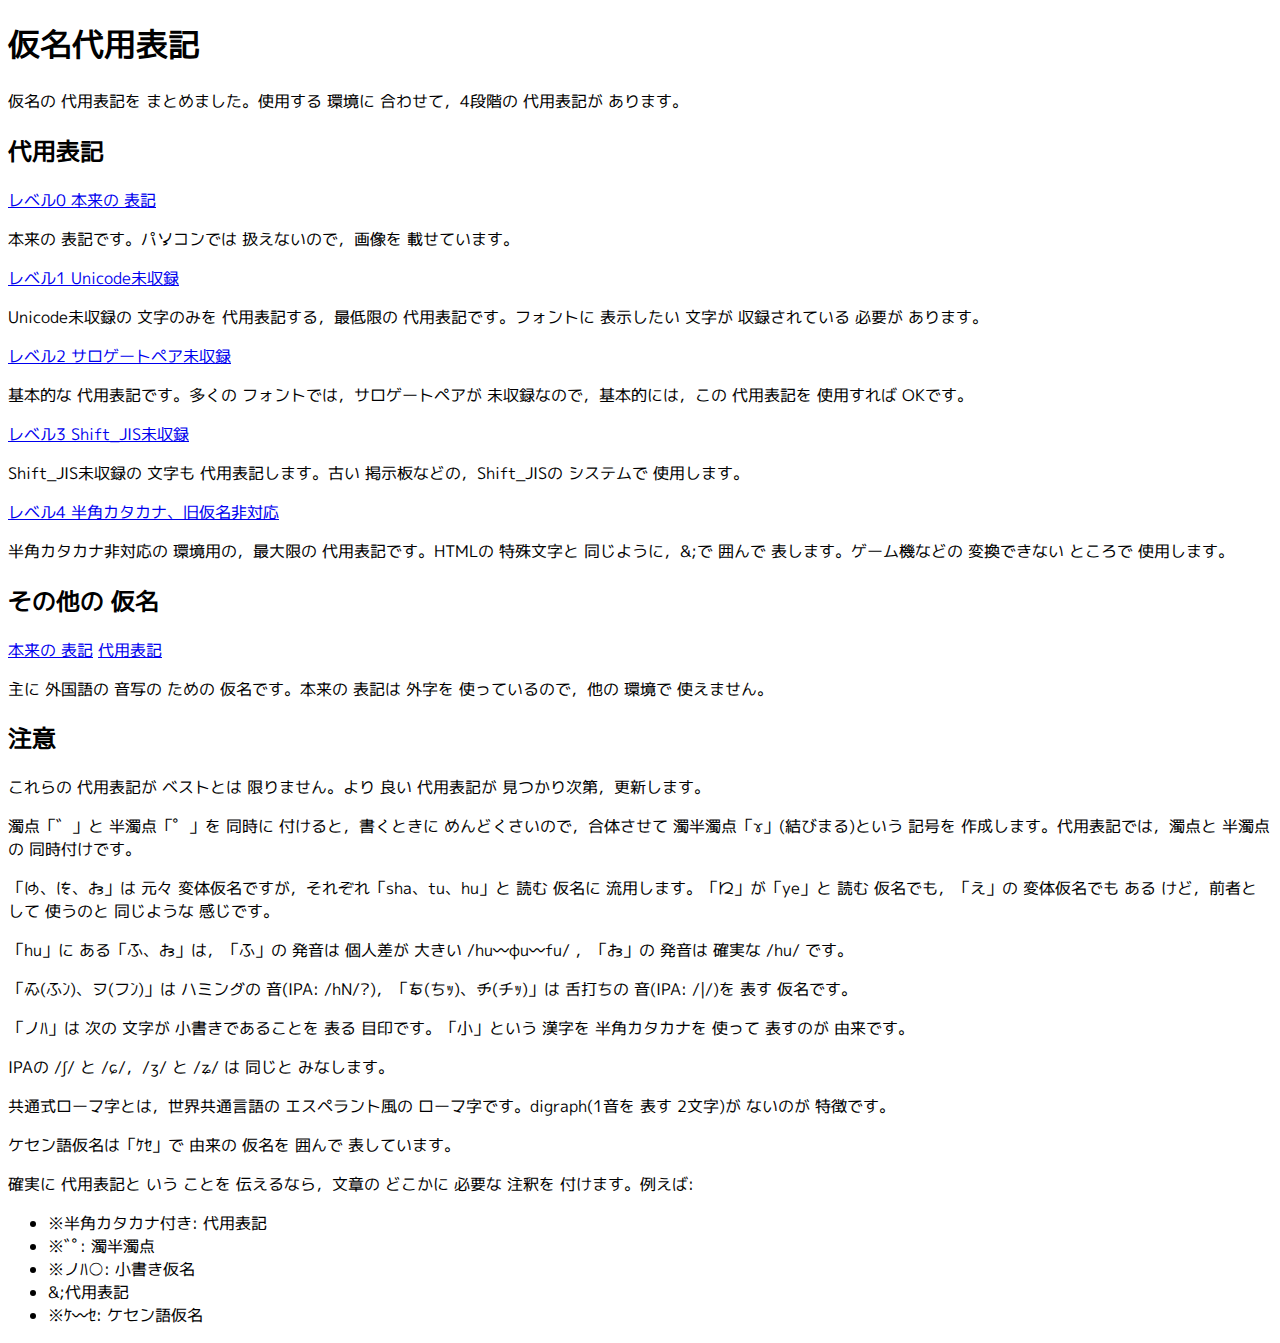
==== index.html @ 70253159 "First commit" ====
<!DOCTYPE html>
<html lang="ja">
<head>
	<meta charset="UTF-8">
	<title>仮名代用表記</title>
	<style>
		@font-face {
			font-family: "myfont";
			src: url("mkanaplus-regular.woff") format("woff");
		}
		html {
			font-size: 62.5%;
		}
		body {
			font-size: 1.6rem;
			font-family: "myfont";
		}
	</style>
</head>
<body>
	<h1>仮名代用表記</h1>
	<p>仮名の 代用表記を まとめました。使用する 環境に 合わせて，4段階の 代用表記が あります。</p>

	<h2>代用表記</h2>
	<a href="level0.html">レベル0 本来の 表記</a>
	<p>本来の 表記です。パソコンでは 扱えないので，画像を 載せています。</p>
	<a href="level1.html">レベル1 Unicode未収録</a>
	<p>Unicode未収録の 文字のみを 代用表記する，最低限の 代用表記です。フォントに 表示したい 文字が 収録されている 必要が あります。</p>
	<a href="level2.html">レベル2 サロゲートペア未収録</a>
	<p>基本的な 代用表記です。多くの フォントでは，サロゲートペアが 未収録なので，基本的には，この 代用表記を 使用すれば OKです。</p>
	<a href="level3.html">レベル3 Shift_JIS未収録</a>
	<p>Shift_JIS未収録の 文字も 代用表記します。古い 掲示板などの，Shift_JISの システムで 使用します。</p>
	<a href="level4.html">レベル4 半角カタカナ、旧仮名非対応</a>
	<p>半角カタカナ非対応の 環境用の，最大限の 代用表記です。HTMLの 特殊文字と 同じように，&amp;;で 囲んで 表します。ゲーム機などの 変換できない ところで 使用します。</p>

	<h2>その他の 仮名</h2>
	<a href="other.html">本来の 表記</a>
	<a href="othersub.html">代用表記</a>
	<p>主に 外国語の 音写の ための 仮名です。本来の 表記は 外字を 使っているので，他の 環境で 使えません。</p>

	<h2>注意</h2>
	<p>これらの 代用表記が ベストとは 限りません。より 良い 代用表記が 見つかり次第，更新します。</p>
	<p>濁点「゛」と 半濁点「゜」を 同時に 付けると，書くときに めんどくさいので，合体させて 濁半濁点「ɤ」(結びまる)という 記号を 作成します。代用表記では，濁点と 半濁点の 同時付けです。</p>
	<p>「𛁃、𛁭、𛀹」は 元々 変体仮名ですが，それぞれ「sha、tu、hu」と 読む 仮名に 流用します。「𛀁」が「ye」と 読む 仮名でも，「え」の 変体仮名でも ある けど，前者として 使うのと 同じような 感じです。</p>
	<p>「hu」に ある「ふ、𛀹」は，「ふ」の 発音は 個人差が 大きい /hu〰︎ɸu〰︎fu/ ，「𛀹」の 発音は 確実な /hu/ です。</p>
	<p>「(ふﾝ)、(フﾝ)」は ハミングの 音(IPA: /hN/?)，「(ちｯ)、(チｯ)」は 舌打ちの 音(IPA: /ǀ/)を 表す 仮名です。</p>
	<p>「ノﾊ」は 次の 文字が 小書きであることを 表る 目印です。「小」という 漢字を 半角カタカナを 使って 表すのが 由来です。</p>
	<p>IPAの /ʃ/ と /ɕ/，/ʒ/ と /ʑ/ は 同じと みなします。</p>
	<p>共通式ローマ字とは，世界共通言語の エスペラント風の ローマ字です。digraph(1音を 表す 2文字)が ないのが 特徴です。</p>
	<p>ケセン語仮名は「ｹｾ」で 由来の 仮名を 囲んで 表しています。</p>
	<p>確実に 代用表記と いう ことを 伝えるなら，文章の どこかに 必要な 注釈を 付けます。例えば:</p>
	<ul>
		<li>※半角カタカナ付き: 代用表記</li>
		<li>※ﾞﾟ: 濁半濁点</li>
		<li>※ノﾊ○: 小書き仮名</li>
		<li>&amp;;代用表記</li>
		<li>※ｹ〰︎ｾ: ケセン語仮名</li>
	</ul>
</body>
</html>
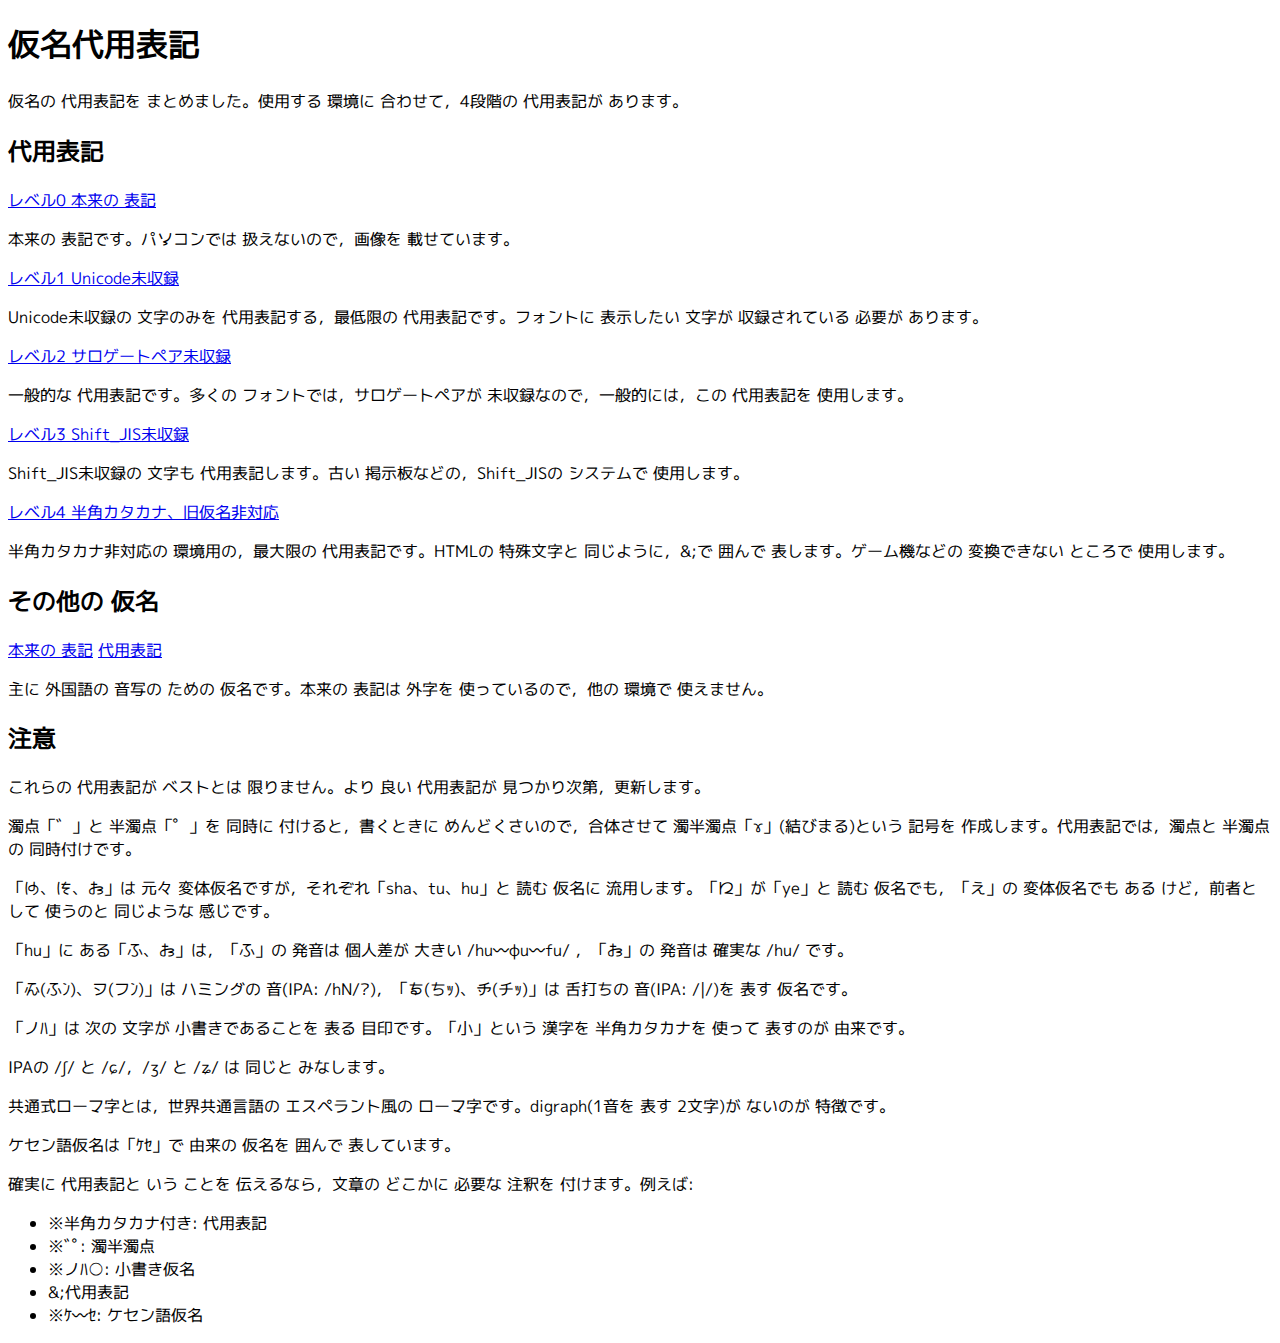
==== commit 9ceab898: "Update index.html" ====
--- a/index.html
+++ b/index.html
@@ -3,19 +3,7 @@
 <head>
 	<meta charset="UTF-8">
 	<title>仮名代用表記</title>
-	<style>
-		@font-face {
-			font-family: "myfont";
-			src: url("mkanaplus-regular.woff") format("woff");
-		}
-		html {
-			font-size: 62.5%;
-		}
-		body {
-			font-size: 1.6rem;
-			font-family: "myfont";
-		}
-	</style>
+	<link rel="stylesheet" href="KanaSubstitute.css">
 </head>
 <body>
 	<h1>仮名代用表記</h1>
@@ -27,7 +15,7 @@
 	<a href="level1.html">レベル1 Unicode未収録</a>
 	<p>Unicode未収録の 文字のみを 代用表記する，最低限の 代用表記です。フォントに 表示したい 文字が 収録されている 必要が あります。</p>
 	<a href="level2.html">レベル2 サロゲートペア未収録</a>
-	<p>基本的な 代用表記です。多くの フォントでは，サロゲートペアが 未収録なので，基本的には，この 代用表記を 使用すれば OKです。</p>
+	<p>一般的な 代用表記です。多くの フォントでは，サロゲートペアが 未収録なので，一般的には，この 代用表記を 使用します。</p>
 	<a href="level3.html">レベル3 Shift_JIS未収録</a>
 	<p>Shift_JIS未収録の 文字も 代用表記します。古い 掲示板などの，Shift_JISの システムで 使用します。</p>
 	<a href="level4.html">レベル4 半角カタカナ、旧仮名非対応</a>
--- a/KanaSubstitute.css
+++ b/KanaSubstitute.css
@@ -0,0 +1,27 @@
+@font-face {
+	font-family: "myfont";
+	src: url("mkanaplus-regular.woff") format("woff");
+}
+html {
+	font-size: 62.5%;
+}
+body {
+	font-size: 1.6rem;
+	font-family: "myfont";
+}
+table {
+	width: 100%;
+	table-layout: fixed;
+	border-collapse: collapse;
+	white-space: nowrap;
+}
+th,td {
+	font-size: 1.8rem;
+	height: 6rem;
+}
+th.romaji {
+	font-size: 1.4rem;
+}
+.center {
+	text-align: center;
+}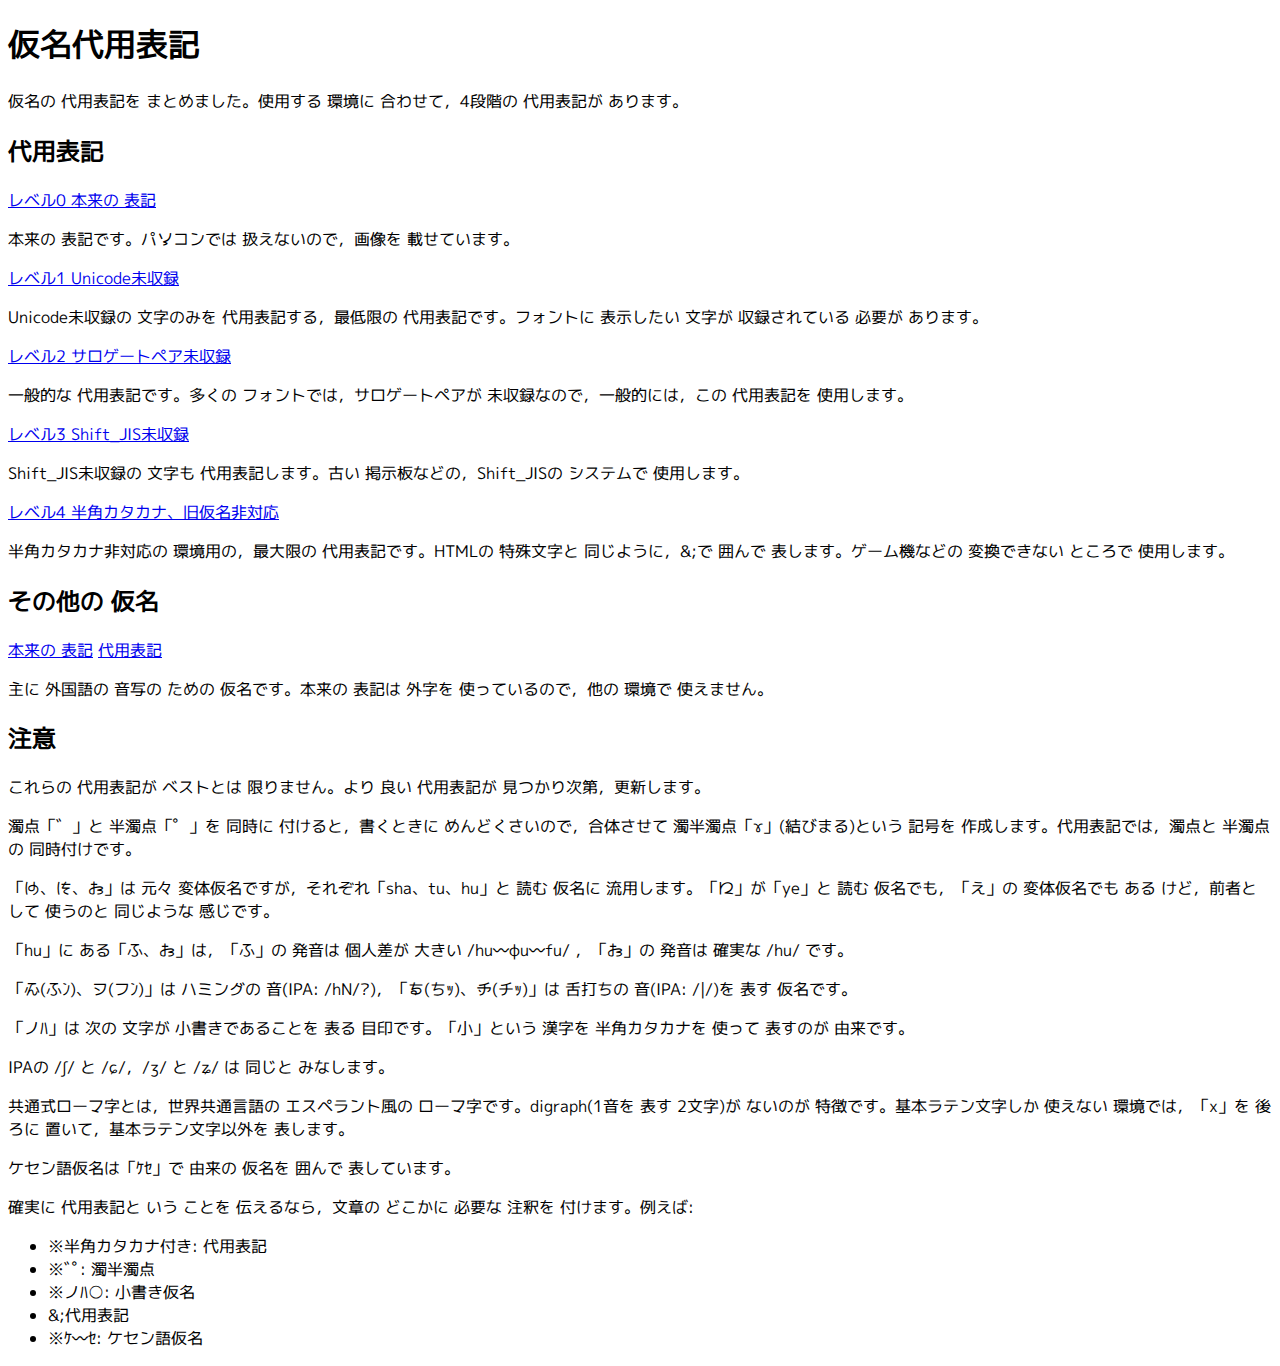
==== commit 770a41ee: "Update index.html" ====
--- a/index.html
+++ b/index.html
@@ -34,7 +34,7 @@
 	<p>「(ふﾝ)、(フﾝ)」は ハミングの 音(IPA: /hN/?)，「(ちｯ)、(チｯ)」は 舌打ちの 音(IPA: /ǀ/)を 表す 仮名です。</p>
 	<p>「ノﾊ」は 次の 文字が 小書きであることを 表る 目印です。「小」という 漢字を 半角カタカナを 使って 表すのが 由来です。</p>
 	<p>IPAの /ʃ/ と /ɕ/，/ʒ/ と /ʑ/ は 同じと みなします。</p>
-	<p>共通式ローマ字とは，世界共通言語の エスペラント風の ローマ字です。digraph(1音を 表す 2文字)が ないのが 特徴です。</p>
+	<p>共通式ローマ字とは，世界共通言語の エスペラント風の ローマ字です。digraph(1音を 表す 2文字)が ないのが 特徴です。基本ラテン文字しか 使えない 環境では，「x」を 後ろに 置いて，基本ラテン文字以外を 表します。</p>
 	<p>ケセン語仮名は「ｹｾ」で 由来の 仮名を 囲んで 表しています。</p>
 	<p>確実に 代用表記と いう ことを 伝えるなら，文章の どこかに 必要な 注釈を 付けます。例えば:</p>
 	<ul>
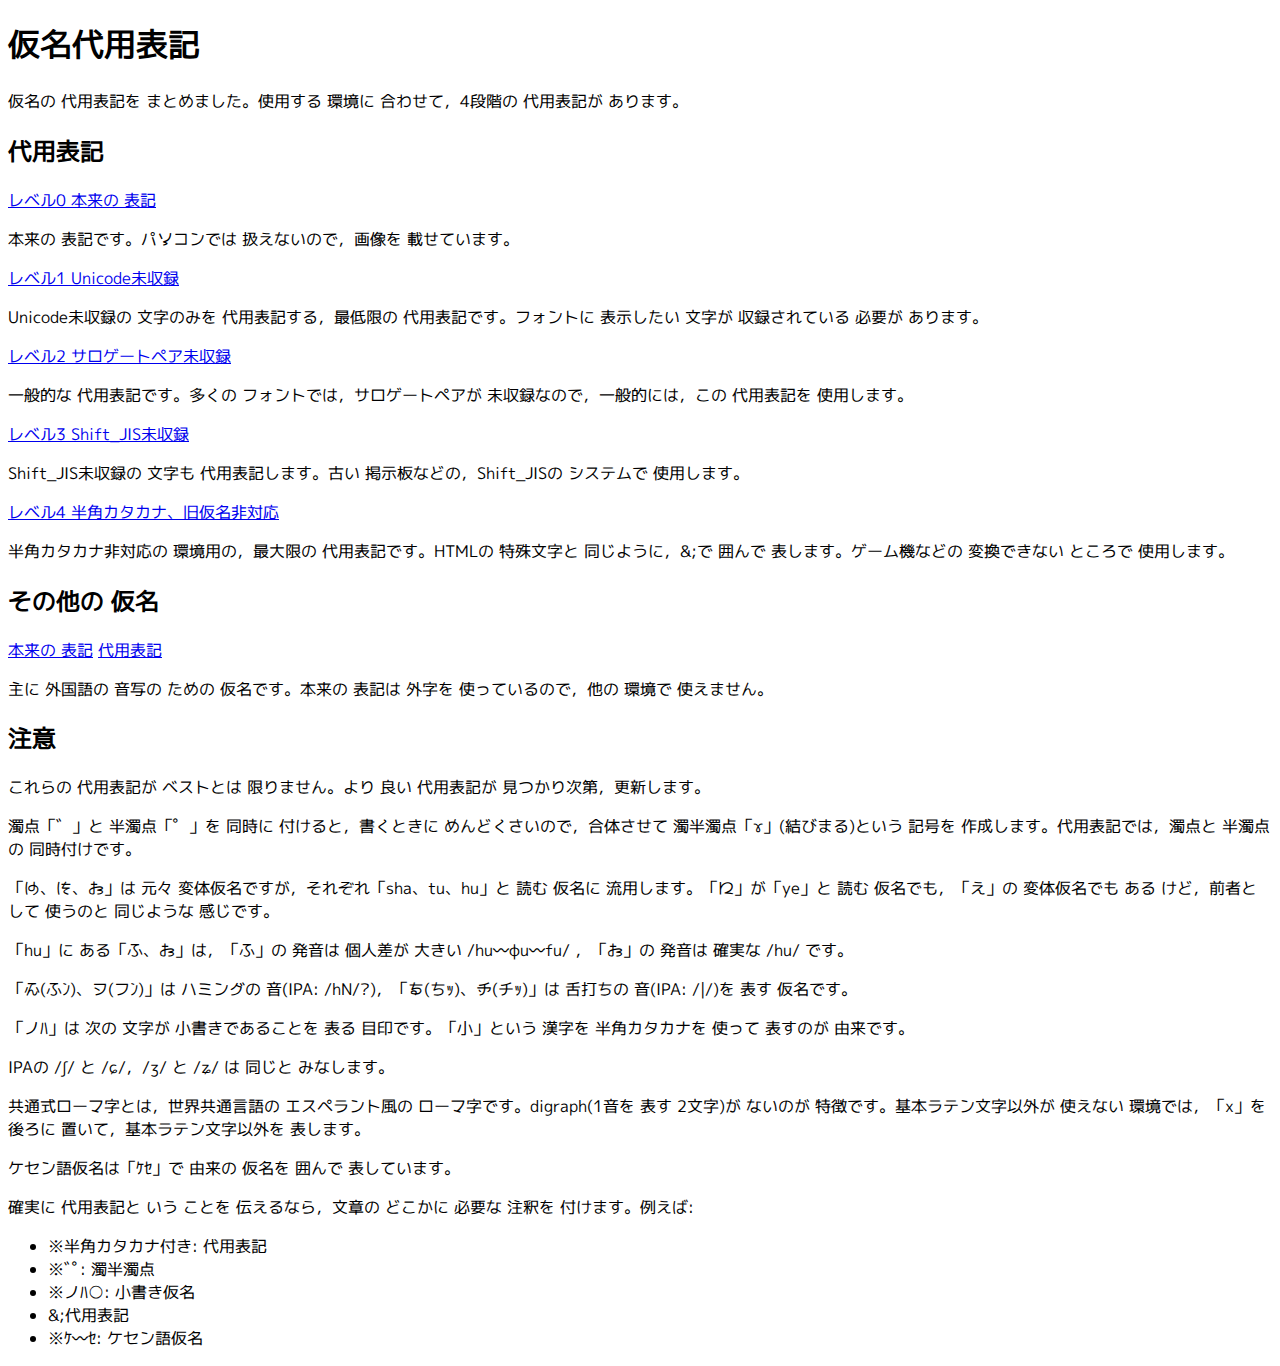
==== commit 1911db35: "Update index.html" ====
--- a/index.html
+++ b/index.html
@@ -34,7 +34,7 @@
 	<p>「(ふﾝ)、(フﾝ)」は ハミングの 音(IPA: /hN/?)，「(ちｯ)、(チｯ)」は 舌打ちの 音(IPA: /ǀ/)を 表す 仮名です。</p>
 	<p>「ノﾊ」は 次の 文字が 小書きであることを 表る 目印です。「小」という 漢字を 半角カタカナを 使って 表すのが 由来です。</p>
 	<p>IPAの /ʃ/ と /ɕ/，/ʒ/ と /ʑ/ は 同じと みなします。</p>
-	<p>共通式ローマ字とは，世界共通言語の エスペラント風の ローマ字です。digraph(1音を 表す 2文字)が ないのが 特徴です。基本ラテン文字しか 使えない 環境では，「x」を 後ろに 置いて，基本ラテン文字以外を 表します。</p>
+	<p>共通式ローマ字とは，世界共通言語の エスペラント風の ローマ字です。digraph(1音を 表す 2文字)が ないのが 特徴です。基本ラテン文字以外が 使えない 環境では，「x」を 後ろに 置いて，基本ラテン文字以外を 表します。</p>
 	<p>ケセン語仮名は「ｹｾ」で 由来の 仮名を 囲んで 表しています。</p>
 	<p>確実に 代用表記と いう ことを 伝えるなら，文章の どこかに 必要な 注釈を 付けます。例えば:</p>
 	<ul>
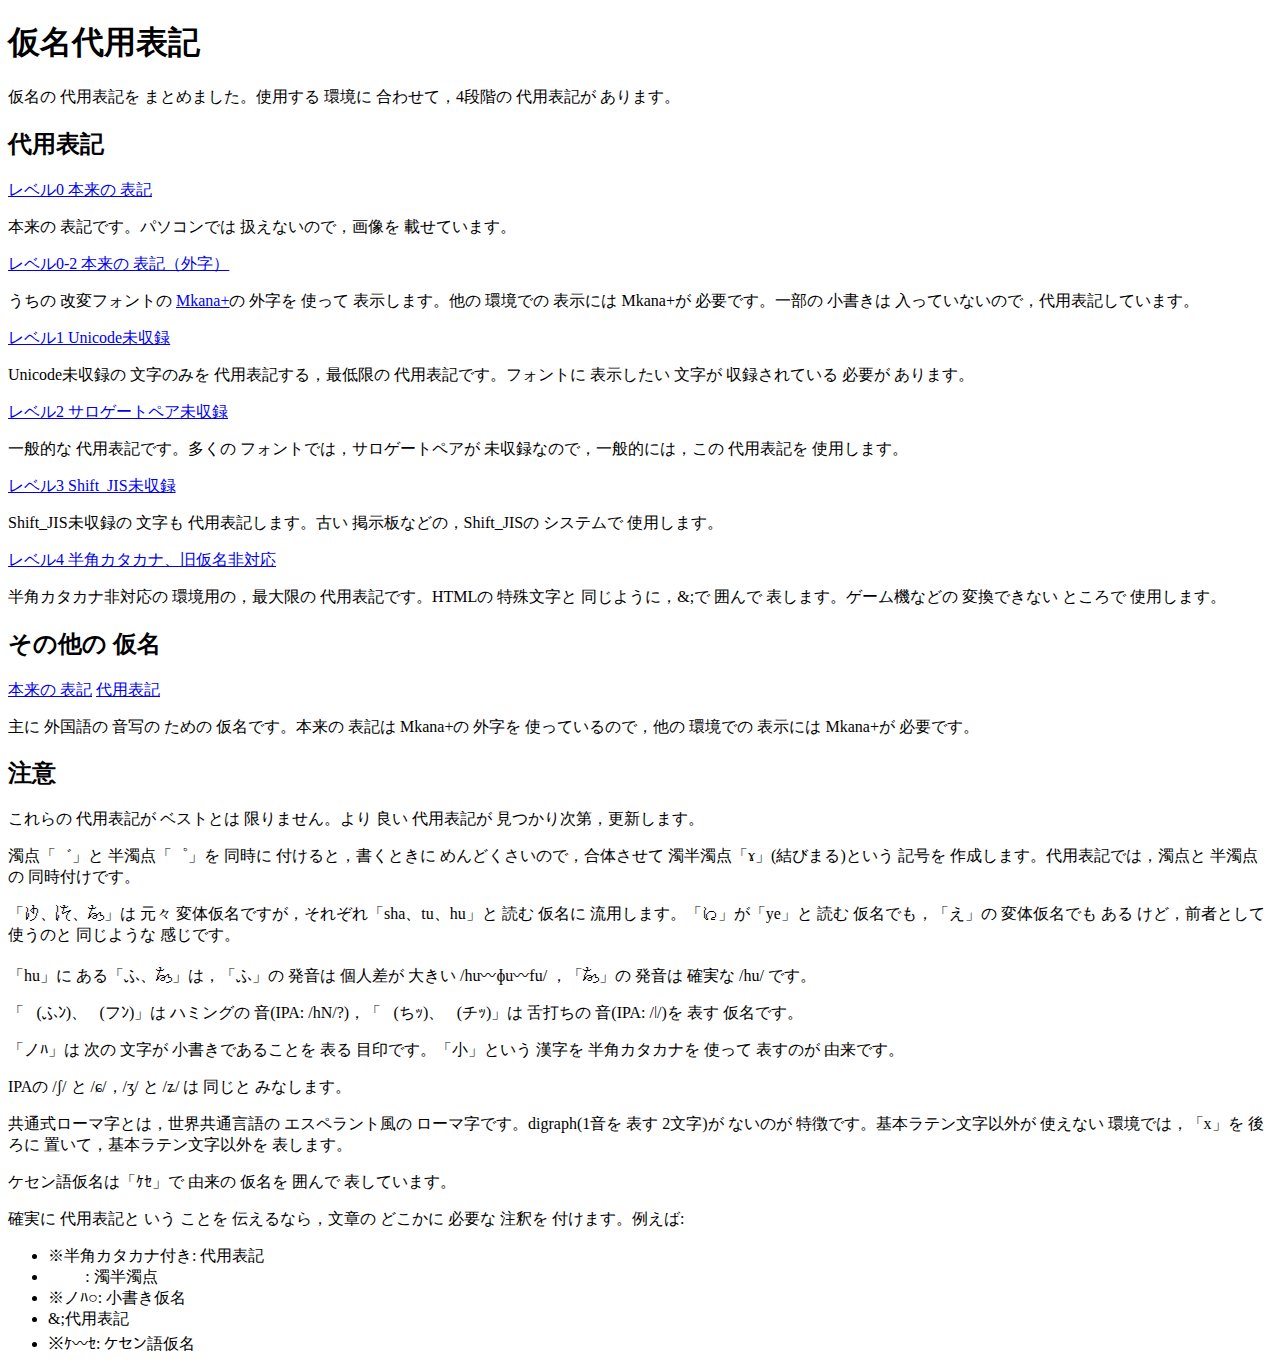
==== commit e86a6b60: "Update" ====
--- a/index.html
+++ b/index.html
@@ -12,6 +12,8 @@
 	<h2>代用表記</h2>
 	<a href="level0.html">レベル0 本来の 表記</a>
 	<p>本来の 表記です。パソコンでは 扱えないので，画像を 載せています。</p>
+	<a href="level0-2.html">レベル0-2 本来の 表記（外字）</a>
+	<p>うちの 改変フォントの <a href="http://newjapanese.blog.jp/archives/14540652.html">Mkana+</a>の 外字を 使って 表示します。他の 環境での 表示には Mkana+が 必要です。一部の 小書きは 入っていないので，代用表記しています。</p>
 	<a href="level1.html">レベル1 Unicode未収録</a>
 	<p>Unicode未収録の 文字のみを 代用表記する，最低限の 代用表記です。フォントに 表示したい 文字が 収録されている 必要が あります。</p>
 	<a href="level2.html">レベル2 サロゲートペア未収録</a>
@@ -24,7 +26,7 @@
 	<h2>その他の 仮名</h2>
 	<a href="other.html">本来の 表記</a>
 	<a href="othersub.html">代用表記</a>
-	<p>主に 外国語の 音写の ための 仮名です。本来の 表記は 外字を 使っているので，他の 環境で 使えません。</p>
+	<p>主に 外国語の 音写の ための 仮名です。本来の 表記は Mkana+の 外字を 使っているので，他の 環境での 表示には Mkana+が 必要です。</p>
 
 	<h2>注意</h2>
 	<p>これらの 代用表記が ベストとは 限りません。より 良い 代用表記が 見つかり次第，更新します。</p>
--- a/KanaSubstitute.css
+++ b/KanaSubstitute.css
@@ -1,6 +1,8 @@
 @font-face {
 	font-family: "myfont";
-	src: url("mkanaplus-regular.woff") format("woff");
+	src: url("https://dl.dropboxusercontent.com/s/xzn8u0kw7ijx1hf/mkanaplus.woff2") format("woff2"),
+	     url("https://dl.dropboxusercontent.com/s/rw36pc4auo3ee1j/mkanaplus.woff") format("woff");
+	font-display: swap;
 }
 html {
 	font-size: 62.5%;
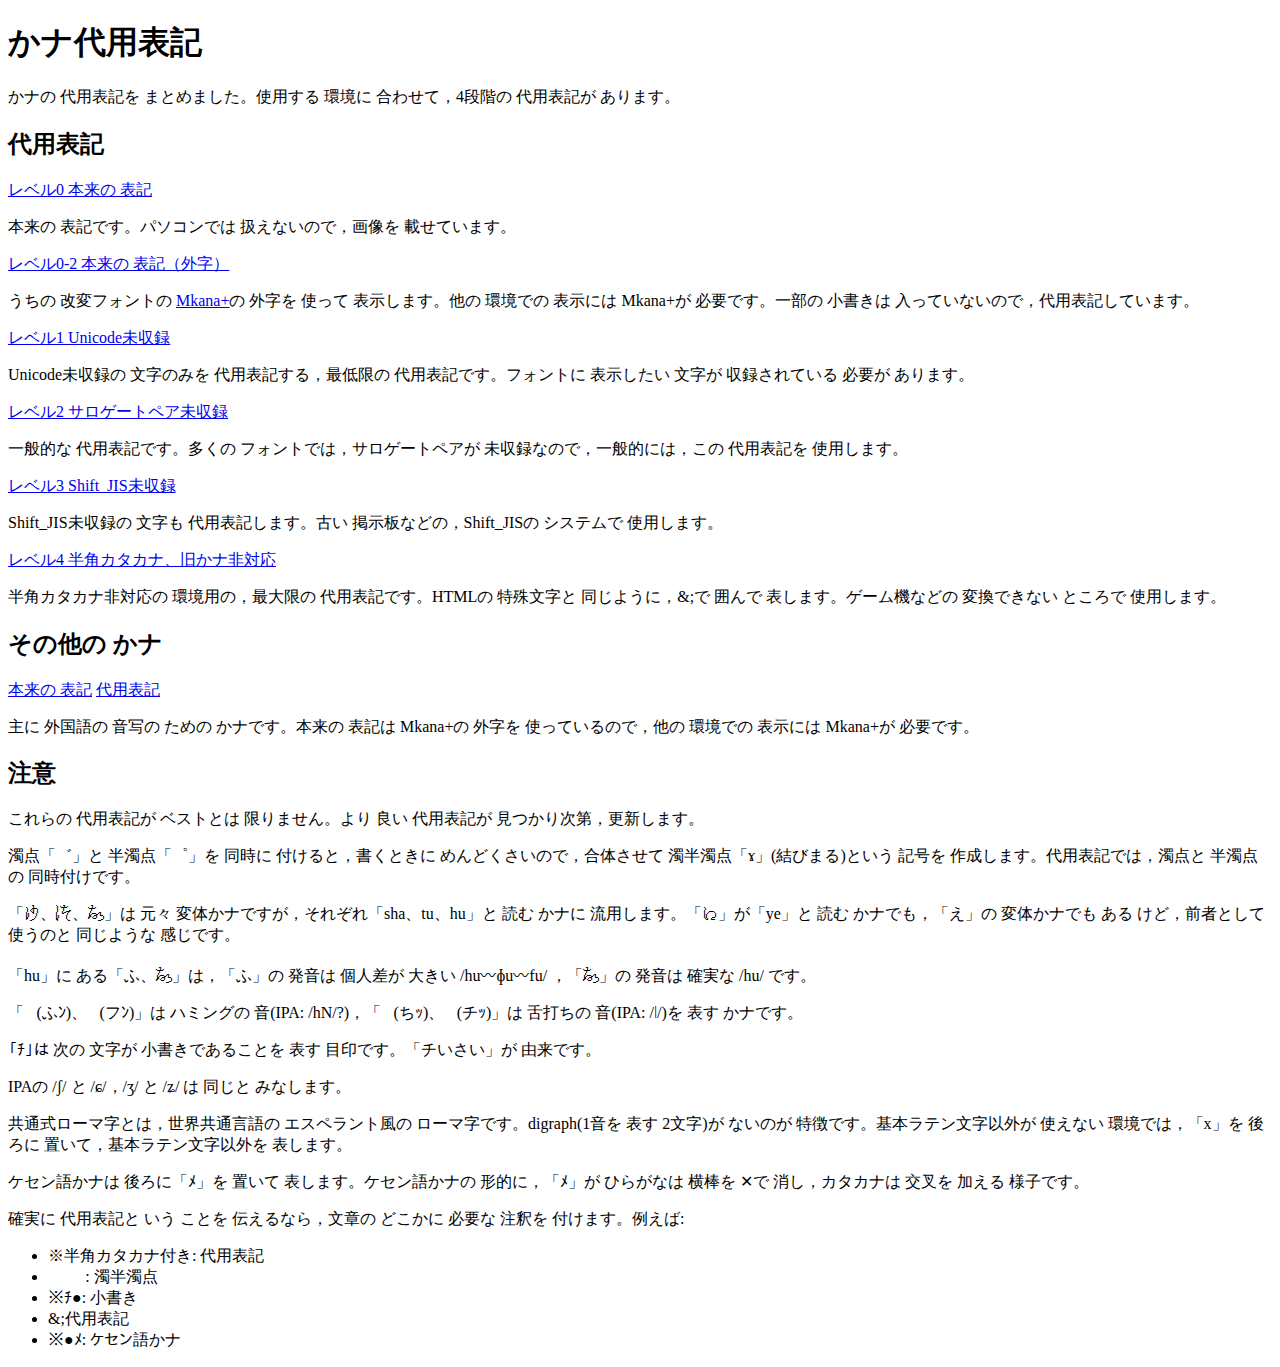
==== commit 8508a9b3: "Update" ====
--- a/index.html
+++ b/index.html
@@ -2,12 +2,12 @@
 <html lang="ja">
 <head>
 	<meta charset="UTF-8">
-	<title>仮名代用表記</title>
+	<title>かナ代用表記</title>
 	<link rel="stylesheet" href="KanaSubstitute.css">
 </head>
 <body>
-	<h1>仮名代用表記</h1>
-	<p>仮名の 代用表記を まとめました。使用する 環境に 合わせて，4段階の 代用表記が あります。</p>
+	<h1>かナ代用表記</h1>
+	<p>かナの 代用表記を まとめました。使用する 環境に 合わせて，4段階の 代用表記が あります。</p>
 
 	<h2>代用表記</h2>
 	<a href="level0.html">レベル0 本来の 表記</a>
@@ -20,31 +20,31 @@
 	<p>一般的な 代用表記です。多くの フォントでは，サロゲートペアが 未収録なので，一般的には，この 代用表記を 使用します。</p>
 	<a href="level3.html">レベル3 Shift_JIS未収録</a>
 	<p>Shift_JIS未収録の 文字も 代用表記します。古い 掲示板などの，Shift_JISの システムで 使用します。</p>
-	<a href="level4.html">レベル4 半角カタカナ、旧仮名非対応</a>
+	<a href="level4.html">レベル4 半角カタカナ、旧かナ非対応</a>
 	<p>半角カタカナ非対応の 環境用の，最大限の 代用表記です。HTMLの 特殊文字と 同じように，&amp;;で 囲んで 表します。ゲーム機などの 変換できない ところで 使用します。</p>
 
-	<h2>その他の 仮名</h2>
+	<h2>その他の かナ</h2>
 	<a href="other.html">本来の 表記</a>
 	<a href="othersub.html">代用表記</a>
-	<p>主に 外国語の 音写の ための 仮名です。本来の 表記は Mkana+の 外字を 使っているので，他の 環境での 表示には Mkana+が 必要です。</p>
+	<p>主に 外国語の 音写の ための かナです。本来の 表記は Mkana+の 外字を 使っているので，他の 環境での 表示には Mkana+が 必要です。</p>
 
 	<h2>注意</h2>
 	<p>これらの 代用表記が ベストとは 限りません。より 良い 代用表記が 見つかり次第，更新します。</p>
 	<p>濁点「゛」と 半濁点「゜」を 同時に 付けると，書くときに めんどくさいので，合体させて 濁半濁点「ɤ」(結びまる)という 記号を 作成します。代用表記では，濁点と 半濁点の 同時付けです。</p>
-	<p>「𛁃、𛁭、𛀹」は 元々 変体仮名ですが，それぞれ「sha、tu、hu」と 読む 仮名に 流用します。「𛀁」が「ye」と 読む 仮名でも，「え」の 変体仮名でも ある けど，前者として 使うのと 同じような 感じです。</p>
+	<p>「𛁃、𛁭、𛀹」は 元々 変体かナですが，それぞれ「sha、tu、hu」と 読む かナに 流用します。「𛀁」が「ye」と 読む かナでも，「え」の 変体かナでも ある けど，前者として 使うのと 同じような 感じです。</p>
 	<p>「hu」に ある「ふ、𛀹」は，「ふ」の 発音は 個人差が 大きい /hu〰︎ɸu〰︎fu/ ，「𛀹」の 発音は 確実な /hu/ です。</p>
-	<p>「(ふﾝ)、(フﾝ)」は ハミングの 音(IPA: /hN/?)，「(ちｯ)、(チｯ)」は 舌打ちの 音(IPA: /ǀ/)を 表す 仮名です。</p>
-	<p>「ノﾊ」は 次の 文字が 小書きであることを 表る 目印です。「小」という 漢字を 半角カタカナを 使って 表すのが 由来です。</p>
+	<p>「(ふﾝ)、(フﾝ)」は ハミングの 音(IPA: /hN/?)，「(ちｯ)、(チｯ)」は 舌打ちの 音(IPA: /ǀ/)を 表す かナです。</p>
+	<p>「ﾁ」は 次の 文字が 小書きであることを 表す 目印です。「チいさい」が 由来です。</p>
 	<p>IPAの /ʃ/ と /ɕ/，/ʒ/ と /ʑ/ は 同じと みなします。</p>
 	<p>共通式ローマ字とは，世界共通言語の エスペラント風の ローマ字です。digraph(1音を 表す 2文字)が ないのが 特徴です。基本ラテン文字以外が 使えない 環境では，「x」を 後ろに 置いて，基本ラテン文字以外を 表します。</p>
-	<p>ケセン語仮名は「ｹｾ」で 由来の 仮名を 囲んで 表しています。</p>
+	<p>ケセン語かナは 後ろに「ﾒ」を 置いて 表します。ケセン語かナの 形的に，「ﾒ」が ひらがなは 横棒を ✕で 消し，カタカナは 交叉を 加える 様子です。</p>
 	<p>確実に 代用表記と いう ことを 伝えるなら，文章の どこかに 必要な 注釈を 付けます。例えば:</p>
 	<ul>
 		<li>※半角カタカナ付き: 代用表記</li>
 		<li>※ﾞﾟ: 濁半濁点</li>
-		<li>※ノﾊ○: 小書き仮名</li>
+		<li>※ﾁ●: 小書き</li>
 		<li>&amp;;代用表記</li>
-		<li>※ｹ〰︎ｾ: ケセン語仮名</li>
+		<li>※●ﾒ: ケセン語かナ</li>
 	</ul>
 </body>
 </html>